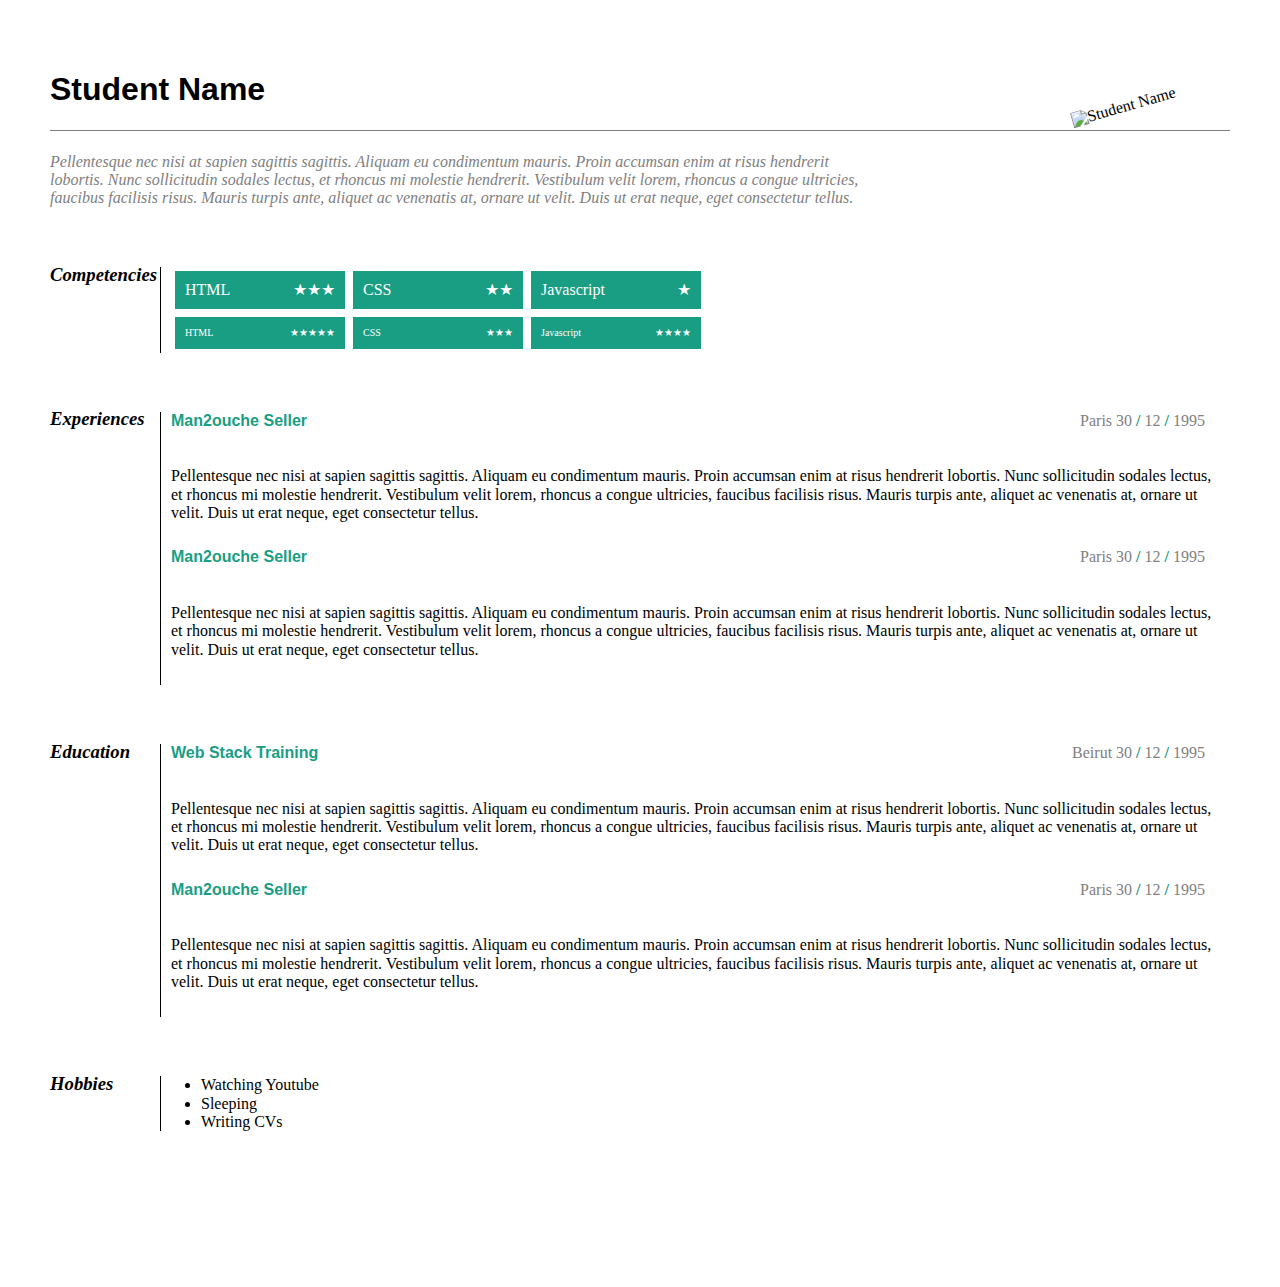
==== public/style 2/index.html @ 09c00263 "style 2 Desktop" ====
<!DOCTYPE html>
<html lang="en">
  <head>
    <!-- Meta tags -->
    <meta http-equiv="content-type" content="text/html; charset=UTF-8" />
    <meta charset="utf-8" />
    <meta http-equiv="X-UA-Compatible" content="IE=edge,chrome=1" />
    <meta name="viewport" content="width=device-width, initial-scale=1.0" />
    <!-- /Meta tags -->
    <link rel="stylesheet" href="./style2.css">
    
    

    <title>JStudent | CV</title>

    <!-- Stylesheets -->
    <link rel="stylesheet" href="normalize.css" />
    <!-- /Stylesheets -->
  </head>
  <body>
    <div id="#wrapper">
      <header>
        <div>
          <hgroup>
            <h1>Student Name</h1>
            <h2>Codes and Sleeps</h2>
          </hgroup>
          <figure>
            <img src="../images/110x110.png" alt="Student Name" />
          </figure>
        </div>
      </header>
      <div class="content">
        <section id="about">
          <h3>About</h3>
          <p>
            Pellentesque nec nisi at sapien sagittis sagittis. Aliquam eu
            condimentum mauris. Proin accumsan enim at risus hendrerit lobortis.
            Nunc sollicitudin sodales lectus, et rhoncus mi molestie hendrerit.
            Vestibulum velit lorem, rhoncus a congue ultricies, faucibus
            facilisis risus. Mauris turpis ante, aliquet ac venenatis at, ornare
            ut velit. Duis ut erat neque, eget consectetur tellus.
          </p>
        </section>
        <section id="competencies">
          <h3>Competencies</h3>
          <div class="skills skills-primary">
            <div class="skill" data-skill="5">
              <span>HTML</span>
            </div>
            <div class="skill" data-skill="3">
              <span>CSS</span>
            </div>
            <div class="skill" data-skill="1">
              <span>Javascript</span>
            </div>
          </div>
          <div class="skills skills-secondary">
            <div class="skill" data-skill="9">
              <span>HTML</span>
            </div>
            <div class="skill" data-skill="5">
              <span>CSS</span>
            </div>
            <div class="skill" data-skill="7">
              <span>Javascript</span>
            </div>
          </div>
        </section>
        <section id="experiences">
          <h3>Experiences</h3>
          <div class="experience">
            <h4>
              <span class="experience-type">Man2ouche Seller</span>
              <span class="experience-institution">Snack Edouard</span>
            </h4>
            <div class="experience-details">
              <span class="experience-location">
                Paris
              </span>
              <span class="experience-date">
                <span class="day">30</span>
                <span class="experience-date-separator">/</span>
                <span class="month">12</span>
                <span class="experience-date-separator">/</span>
                <span class="year">1995</span>
              </span>
            </div>
            <p class="experience-description">
              Pellentesque nec nisi at sapien sagittis sagittis. Aliquam eu
              condimentum mauris. Proin accumsan enim at risus hendrerit
              lobortis. Nunc sollicitudin sodales lectus, et rhoncus mi molestie
              hendrerit. Vestibulum velit lorem, rhoncus a congue ultricies,
              faucibus facilisis risus. Mauris turpis ante, aliquet ac venenatis
              at, ornare ut velit. Duis ut erat neque, eget consectetur tellus.
            </p>
          </div>
          <div class="experience">
            <h4>
              <span class="experience-type">Man2ouche Seller</span>
              <span class="experience-institution">Snack Edouard</span>
            </h4>
            <div class="experience-details">
              <span class="experience-location">
                Paris
              </span>
              <span class="experience-date">
                <span class="day">30</span>
                <span class="experience-date-separator">/</span>
                <span class="month">12</span>
                <span class="experience-date-separator">/</span>
                <span class="year">1995</span>
              </span>
            </div>
            <p class="experience-description">
              Pellentesque nec nisi at sapien sagittis sagittis. Aliquam eu
              condimentum mauris. Proin accumsan enim at risus hendrerit
              lobortis. Nunc sollicitudin sodales lectus, et rhoncus mi molestie
              hendrerit. Vestibulum velit lorem, rhoncus a congue ultricies,
              faucibus facilisis risus. Mauris turpis ante, aliquet ac venenatis
              at, ornare ut velit. Duis ut erat neque, eget consectetur tellus.
            </p>
          </div>
        </section>
        <section id="education">
          <h3>Education</h3>
          <div class="experience">
            <h4>
              <span class="experience-type">Web Stack Training</span>
              <span class="experience-institution">Codi</span>
            </h4>
            <div class="experience-details">
              <span class="experience-location">
                Beirut
              </span>
              <span class="experience-date">
                <span class="day">30</span>
                <span class="experience-date-separator">/</span>
                <span class="month">12</span>
                <span class="experience-date-separator">/</span>
                <span class="year">1995</span>
              </span>
            </div>
            <p class="experience-description">
              Pellentesque nec nisi at sapien sagittis sagittis. Aliquam eu
              condimentum mauris. Proin accumsan enim at risus hendrerit
              lobortis. Nunc sollicitudin sodales lectus, et rhoncus mi molestie
              hendrerit. Vestibulum velit lorem, rhoncus a congue ultricies,
              faucibus facilisis risus. Mauris turpis ante, aliquet ac venenatis
              at, ornare ut velit. Duis ut erat neque, eget consectetur tellus.
            </p>
          </div>
          <div class="experience">
            <h4>
              <span class="experience-type">Man2ouche Seller</span>
              <span class="experience-institution">Snack Edouard</span>
            </h4>
            <div class="experience-details">
              <span class="experience-location">
                Paris
              </span>
              <span class="experience-date">
                <span class="day">30</span>
                <span class="experience-date-separator">/</span>
                <span class="month">12</span>
                <span class="experience-date-separator">/</span>
                <span class="year">1995</span>
              </span>
            </div>
            <p class="experience-description">
              Pellentesque nec nisi at sapien sagittis sagittis. Aliquam eu
              condimentum mauris. Proin accumsan enim at risus hendrerit
              lobortis. Nunc sollicitudin sodales lectus, et rhoncus mi molestie
              hendrerit. Vestibulum velit lorem, rhoncus a congue ultricies,
              faucibus facilisis risus. Mauris turpis ante, aliquet ac venenatis
              at, ornare ut velit. Duis ut erat neque, eget consectetur tellus.
            </p>
          </div>
        </section>
        <section id="hobbies">
          <h3>Hobbies</h3>
          <ul>
            <li>Watching Youtube</li>
            <li>Sleeping</li>
            <li>Writing CVs</li>
          </ul>
        </section>
        <section id="contact">
          <h3>Contact</h3>
          <div class="contacts">
            <dl class="contact contact-email">
              <dt class="contact-type">Email</dt>
              <dd class="contact-value">
                <a href="mailto:student@codi.tech">student@codi.tech</a>
              </dd>
            </dl>
            <dl class="contact contact-skype">
              <dt class="contact-type">Skype</dt>
              <dd class="contact-value">first-last</dd>
            </dl>
            <dl class="contact contact-phone">
              <dt class="contact-type">Phone/Whatsapp</dt>
              <dd class="contact-value">
                <a href="tel:+96170261482">+9613123123</a>
              </dd>
            </dl>
            <dl class="contact contact-github">
              <dt class="contact-type">Github</dt>
              <dd class="contact-value">
                <a href="https://github.com/User/" target="_blank">UserName</a>
              </dd>
            </dl>
            <dl class="contact contact-facebook">
              <dt class="contact-type">Facebook</dt>
              <dd class="contact-value">
                <a href="//www.facebook.com/profileName" target="_blank"
                  >Profile Name</a
                >
              </dd>
            </dl>
          </div>
        </section>
      </div>
    </div>
  </body>
</html>
---- public/style 2/style2.css ----
body {
  margin-left: 15%;
  margin-right: 15%;
  padding: 50px;
  font-family: "Times New Roman", Times, serif, sans-serif;
  
  }
  
  header h1{
    font-family: Verdana, Geneva, Tahoma, sans-serif;
    color: black;
    border-bottom: 1px solid gray;
    font-size: 24pt;
    padding-bottom: 22px;
  
   
  }
  
  hgroup h2{
    display: none;
  
  }
  #about p{
    width: 69%;
    color:gray;
    font-style: italic;
   
  }
  
  #about h3{
    display: none;
  }
  
  figure img{
    float: right;
    position: relative;
    top: -57px;
    transform: rotate(-16deg);
    width: 120px;
   
  
  }
  
  
  
  section h3{
  font-style: italic;
  
  
  
  }
  #competencies h3{
    position: relative;
    top: 37px;
    
  }
  
  
  .skills-primary, .skills-secondary {
    display: flex;
    margin-left: 110px; 
    position: relative;
  
  
  
  }
  .skills {
    display: flex;
    flex-direction: row;
    border-left: 1px solid black;
    padding-left: 10px;
  
   
  }
  .skill {
    color:white;
    background-color:  #199e84;
    width: 150px;
    padding: 10px;
    margin: 4px;
    
    
  }
  
  .skills-secondary .skill{
    font-size: 10px;
   
  
  }
  
  .skill[data-skill='5']::after, .skill[data-skill='5']::after {
    content: '★★★';
    float: right;
  }
  .skill[data-skill='3']::after {
    content: '★★';
    float: right;
  }
  .skill[data-skill='1']::after {
    content: '★';
    float: right;
  }
  .skill[data-skill='9']::after {
    content: '★★★★★';
    float: right;
  }
  .skill[data-skill='7']::after {
    content: '★★★★';
    float: right;
  }
  
  .experience-institution{
    display: none;
  }
  .experience{
    display: grid;
    grid-template-columns: 1fr 1fr;
    border-left: 1px solid black;
    padding-right: 25px;
    padding-left: 10px;
    margin-left: 110px;
    
  
   
  }
  .experience h4{
    margin-top: 0;
  }
  .experience-details{
    color:gray;
    text-align: end;
   
  }
  
  
  .experience-date-separator{
    color:  #1b967d ;
    font-weight: bold;
    font-size: 16px;
  }
  .experience-type{
    color: #199e84;
    font-family: 'Segoe UI', Tahoma, Geneva, Verdana, sans-serif;
  
  }
  .experience-description{
  margin-bottom: 5%;
  width: 204%;
  
  }
  
  #experiences h3{
    position: relative;
    top: 37px;
  }
  
  #education h3{
    position: relative;
    top: 37px;
  }
  
  
  #hobbies ul{
    border-left: 1px solid black;
    margin-left: 110px;
   
  
  
  }
  
  #hobbies h3{
    position: relative;
    top: 37px;
  }
  
  .contacts{
    display: flex;
    justify-content: center;
    width: 60%;
    margin: auto;
  }
  
  
  #contact h3, .contacts dt, .contact-skype , .contacts dd{
    display: none;
  }
  #contact {
    position: relative;
    padding-top: 80px;
  }
  .contacts {
    display: flex;
    justify-content: center;
    position: absolute;
    left: 105px;
    bottom: -60px;
  
  
  }
  
  .contact {
    background-repeat: no-repeat;
    background-size: contain;
    margin: 20px;
    width: 90px;
    height: 90px;
   
  }
  .contact-email{
    background-image: url(../images/email.png);
  }
  .contact-phone{
    background-image: url(../images/phone.png);
  }
  .contact-github{
    background-image: url(../images/github.png);
  }
  .contact-facebook{
    background-image: url(../images/facebook.png);
  }
  
  .hidden-img{
    width: 100px;
    height: 100px;
  }
  .fa-facebook{
    width: 100px;
    height: 100px;
  }
  .fa-envelope{
    width: 90px;
    height: 90px;
  
  }
  .fa-phone{
    width: 100px;
    height: 100px;
  }
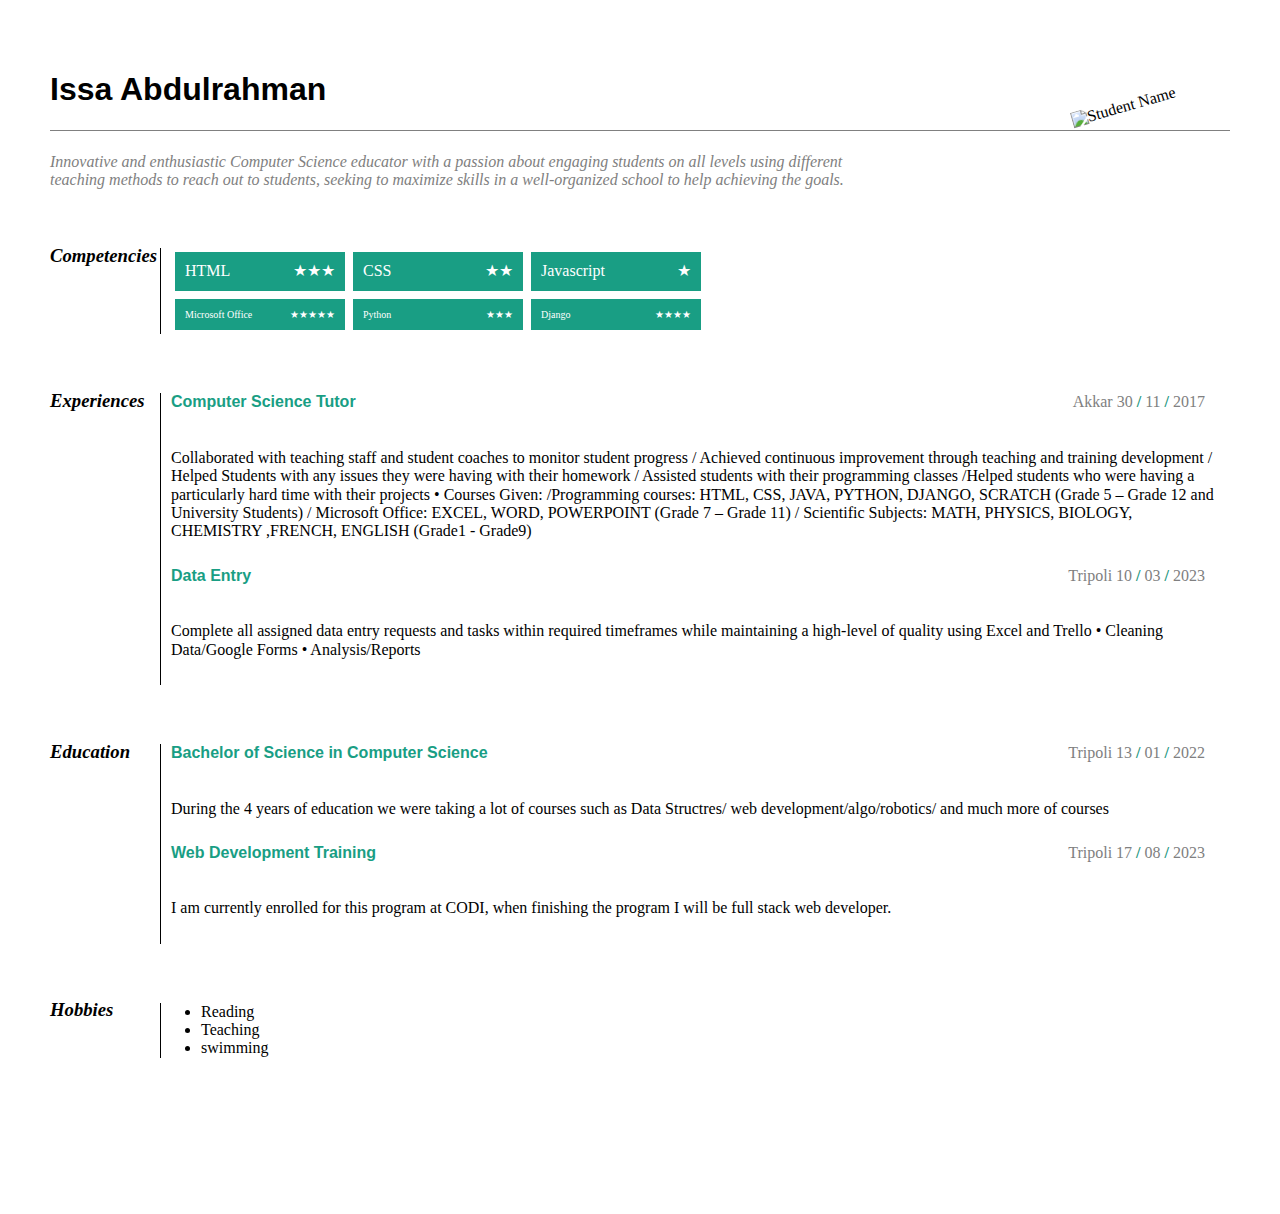
==== commit 6d6e6396: "style 2 with my Information" ====
--- a/public/style 2/index.html
+++ b/public/style 2/index.html
@@ -22,8 +22,8 @@
       <header>
         <div>
           <hgroup>
-            <h1>Student Name</h1>
-            <h2>Codes and Sleeps</h2>
+            <h1>Issa Abdulrahman</h1>
+            <h2>Junior web developer</h2>
           </hgroup>
           <figure>
             <img src="../images/110x110.png" alt="Student Name" />
@@ -34,12 +34,10 @@
         <section id="about">
           <h3>About</h3>
           <p>
-            Pellentesque nec nisi at sapien sagittis sagittis. Aliquam eu
-            condimentum mauris. Proin accumsan enim at risus hendrerit lobortis.
-            Nunc sollicitudin sodales lectus, et rhoncus mi molestie hendrerit.
-            Vestibulum velit lorem, rhoncus a congue ultricies, faucibus
-            facilisis risus. Mauris turpis ante, aliquet ac venenatis at, ornare
-            ut velit. Duis ut erat neque, eget consectetur tellus.
+            Innovative and enthusiastic Computer Science educator
+            with a passion about engaging students on all levels using
+            different teaching methods to reach out to students, seeking to maximize skills 
+            in a well-organized school to help achieving the goals.
           </p>
         </section>
         <section id="competencies">
@@ -57,13 +55,13 @@
           </div>
           <div class="skills skills-secondary">
             <div class="skill" data-skill="9">
-              <span>HTML</span>
+              <span>Microsoft Office</span>
             </div>
             <div class="skill" data-skill="5">
-              <span>CSS</span>
+              <span>Python</span>
             </div>
             <div class="skill" data-skill="7">
-              <span>Javascript</span>
+              <span>Django</span>
             </div>
           </div>
         </section>
@@ -71,54 +69,57 @@
           <h3>Experiences</h3>
           <div class="experience">
             <h4>
-              <span class="experience-type">Man2ouche Seller</span>
-              <span class="experience-institution">Snack Edouard</span>
-            </h4>
-            <div class="experience-details">
-              <span class="experience-location">
-                Paris
+              <span class="experience-type">Computer Science Tutor</span>
+              <span class="experience-institution">Alma's Center for Success</span>
+            </h4>
+            <div class="experience-details">
+              <span class="experience-location">
+                Akkar
               </span>
               <span class="experience-date">
                 <span class="day">30</span>
                 <span class="experience-date-separator">/</span>
-                <span class="month">12</span>
-                <span class="experience-date-separator">/</span>
-                <span class="year">1995</span>
-              </span>
-            </div>
-            <p class="experience-description">
-              Pellentesque nec nisi at sapien sagittis sagittis. Aliquam eu
-              condimentum mauris. Proin accumsan enim at risus hendrerit
-              lobortis. Nunc sollicitudin sodales lectus, et rhoncus mi molestie
-              hendrerit. Vestibulum velit lorem, rhoncus a congue ultricies,
-              faucibus facilisis risus. Mauris turpis ante, aliquet ac venenatis
-              at, ornare ut velit. Duis ut erat neque, eget consectetur tellus.
-            </p>
-          </div>
-          <div class="experience">
-            <h4>
-              <span class="experience-type">Man2ouche Seller</span>
-              <span class="experience-institution">Snack Edouard</span>
-            </h4>
-            <div class="experience-details">
-              <span class="experience-location">
-                Paris
-              </span>
-              <span class="experience-date">
-                <span class="day">30</span>
-                <span class="experience-date-separator">/</span>
-                <span class="month">12</span>
-                <span class="experience-date-separator">/</span>
-                <span class="year">1995</span>
-              </span>
-            </div>
-            <p class="experience-description">
-              Pellentesque nec nisi at sapien sagittis sagittis. Aliquam eu
-              condimentum mauris. Proin accumsan enim at risus hendrerit
-              lobortis. Nunc sollicitudin sodales lectus, et rhoncus mi molestie
-              hendrerit. Vestibulum velit lorem, rhoncus a congue ultricies,
-              faucibus facilisis risus. Mauris turpis ante, aliquet ac venenatis
-              at, ornare ut velit. Duis ut erat neque, eget consectetur tellus.
+                <span class="month">11</span>
+                <span class="experience-date-separator">/</span>
+                <span class="year">2017</span>
+              </span>
+            </div>
+            <p class="experience-description">
+              Collaborated with teaching staff and student coaches to monitor student progress 
+              /	Achieved continuous improvement through teaching and training development 
+              /	Helped Students with any issues they were having with their homework 
+              /	Assisted students with their programming classes 
+              /Helped students who were having a particularly hard time with their projects 
+              •	Courses Given: 
+              /Programming courses: HTML, CSS, JAVA, PYTHON, DJANGO, SCRATCH 
+              (Grade 5 – Grade 12 and University Students) 
+              /	Microsoft Office: EXCEL, WORD, POWERPOINT  
+              (Grade 7 – Grade 11) 
+              /	Scientific Subjects: MATH, PHYSICS, BIOLOGY, CHEMISTRY ,FRENCH, ENGLISH (Grade1 - Grade9)
+            </p>
+          </div>
+          <div class="experience">
+            <h4>
+              <span class="experience-type">Data Entry</span>
+              <span class="experience-institution">Tripoli Entreprneurs Club</span>
+            </h4>
+            <div class="experience-details">
+              <span class="experience-location">
+                Tripoli
+              </span>
+              <span class="experience-date">
+                <span class="day">10</span>
+                <span class="experience-date-separator">/</span>
+                <span class="month">03</span>
+                <span class="experience-date-separator">/</span>
+                <span class="year">2023</span>
+              </span>
+            </div>
+            <p class="experience-description">
+              Complete all assigned data entry requests and tasks within required timeframes while maintaining a high-level of quality 
+              using Excel and Trello 
+•	Cleaning Data/Google Forms 
+•	Analysis/Reports
             </p>
           </div>
         </section>
@@ -126,63 +127,55 @@
           <h3>Education</h3>
           <div class="experience">
             <h4>
-              <span class="experience-type">Web Stack Training</span>
-              <span class="experience-institution">Codi</span>
-            </h4>
-            <div class="experience-details">
-              <span class="experience-location">
-                Beirut
-              </span>
-              <span class="experience-date">
-                <span class="day">30</span>
-                <span class="experience-date-separator">/</span>
-                <span class="month">12</span>
-                <span class="experience-date-separator">/</span>
-                <span class="year">1995</span>
-              </span>
-            </div>
-            <p class="experience-description">
-              Pellentesque nec nisi at sapien sagittis sagittis. Aliquam eu
-              condimentum mauris. Proin accumsan enim at risus hendrerit
-              lobortis. Nunc sollicitudin sodales lectus, et rhoncus mi molestie
-              hendrerit. Vestibulum velit lorem, rhoncus a congue ultricies,
-              faucibus facilisis risus. Mauris turpis ante, aliquet ac venenatis
-              at, ornare ut velit. Duis ut erat neque, eget consectetur tellus.
-            </p>
-          </div>
-          <div class="experience">
-            <h4>
-              <span class="experience-type">Man2ouche Seller</span>
-              <span class="experience-institution">Snack Edouard</span>
-            </h4>
-            <div class="experience-details">
-              <span class="experience-location">
-                Paris
-              </span>
-              <span class="experience-date">
-                <span class="day">30</span>
-                <span class="experience-date-separator">/</span>
-                <span class="month">12</span>
-                <span class="experience-date-separator">/</span>
-                <span class="year">1995</span>
-              </span>
-            </div>
-            <p class="experience-description">
-              Pellentesque nec nisi at sapien sagittis sagittis. Aliquam eu
-              condimentum mauris. Proin accumsan enim at risus hendrerit
-              lobortis. Nunc sollicitudin sodales lectus, et rhoncus mi molestie
-              hendrerit. Vestibulum velit lorem, rhoncus a congue ultricies,
-              faucibus facilisis risus. Mauris turpis ante, aliquet ac venenatis
-              at, ornare ut velit. Duis ut erat neque, eget consectetur tellus.
+              <span class="experience-type">Bachelor of Science in Computer Science</span>
+              <span class="experience-institution">LIU</span>
+            </h4>
+            <div class="experience-details">
+              <span class="experience-location">
+                Tripoli
+              </span>
+              <span class="experience-date">
+                <span class="day">13</span>
+                <span class="experience-date-separator">/</span>
+                <span class="month">01</span>
+                <span class="experience-date-separator">/</span>
+                <span class="year">2022</span>
+              </span>
+            </div>
+            <p class="experience-description">
+              During the 4 years of education we were taking a lot of courses 
+              such as Data Structres/ web development/algo/robotics/ and much more of courses
+            </p>
+          </div>
+          <div class="experience">
+            <h4>
+              <span class="experience-type">Web Development Training</span>
+              <span class="experience-institution">CODI</span>
+            </h4>
+            <div class="experience-details">
+              <span class="experience-location">
+                Tripoli
+              </span>
+              <span class="experience-date">
+                <span class="day">17</span>
+                <span class="experience-date-separator">/</span>
+                <span class="month">08</span>
+                <span class="experience-date-separator">/</span>
+                <span class="year">2023</span>
+              </span>
+            </div>
+            <p class="experience-description">
+              I am currently enrolled for this program at CODI, when finishing the program 
+              I will be full stack web developer. 
             </p>
           </div>
         </section>
         <section id="hobbies">
           <h3>Hobbies</h3>
           <ul>
-            <li>Watching Youtube</li>
-            <li>Sleeping</li>
-            <li>Writing CVs</li>
+            <li>Reading</li>
+            <li>Teaching</li>
+            <li>swimming</li>
           </ul>
         </section>
         <section id="contact">
@@ -191,7 +184,7 @@
             <dl class="contact contact-email">
               <dt class="contact-type">Email</dt>
               <dd class="contact-value">
-                <a href="mailto:student@codi.tech">student@codi.tech</a>
+                <a href="mailto:I-RAHMAN@hotmail.com">I-RAHMAN@hotmail.com</a>
               </dd>
             </dl>
             <dl class="contact contact-skype">
@@ -201,13 +194,13 @@
             <dl class="contact contact-phone">
               <dt class="contact-type">Phone/Whatsapp</dt>
               <dd class="contact-value">
-                <a href="tel:+96170261482">+9613123123</a>
+                <a href="tel:+96170261482">+96181152522</a>
               </dd>
             </dl>
             <dl class="contact contact-github">
               <dt class="contact-type">Github</dt>
               <dd class="contact-value">
-                <a href="https://github.com/User/" target="_blank">UserName</a>
+                <a href="https://github.com/Issa-Abdulrahman" target="_blank">Issa Abdulrahman</a>
               </dd>
             </dl>
             <dl class="contact contact-facebook">
--- a/public/style 2/style2.css
+++ b/public/style 2/style2.css
@@ -237,4 +237,100 @@
     height: 100px;
   }
   
- + 
+ @media screen and (max-width:470px){
+  figure img{
+    display: none;
+  }
+
+  body{
+    width: 100%;
+    margin: auto;
+    margin-left: -11%
+  }
+  #about p{
+    width: 100%;
+    margin-left: 10px;
+    position: relative;
+    top: -10px;
+  }
+  .skills , .experience , #hobbies ul{
+    border-left: none;
+   
+  }
+ 
+  section h3{
+    text-decoration: underline;
+   
+    
+  }
+   
+   .skills-secondary{
+      margin-bottom: 35px;
+  
+  }
+  
+.skills-primary, .skills-secondary {
+ 
+  margin-left: auto; 
+  top: 40px;
+  width: 380px;
+  left: -11px;
+ 
+}
+
+  #experience p{
+      width: 100%;
+  }
+  .experience{
+      width: 100%;
+      position: relative;
+      left: -120px;
+      top: 50px;
+    
+      
+  }
+  .experience-type , .experience-date{
+    font-size: 15px;
+ 
+  }
+  .experience{
+ 
+  margin-bottom: 20px;
+  }
+  #education h3{
+    margin-top: 85px;
+}
+#hobbies{
+    margin-top: 70px;
+}
+ul{
+    position: relative;
+    right: 110px;
+    top: 40px;
+}
+ .contacts{
+  width: 120%;
+  flex-wrap: wrap;
+  margin: 0;
+  justify-content: left;
+  
+}
+.contact{
+  position: relative;
+  width: 70px;
+  height: 70px;
+  top: 150px;
+  left: -110px;
+}
+.fa-envelope{
+  width: 70px;
+  height: 70px;
+
+}
+.fa-phone{
+  width: 80px;
+  height: 80px;
+}
+
+}